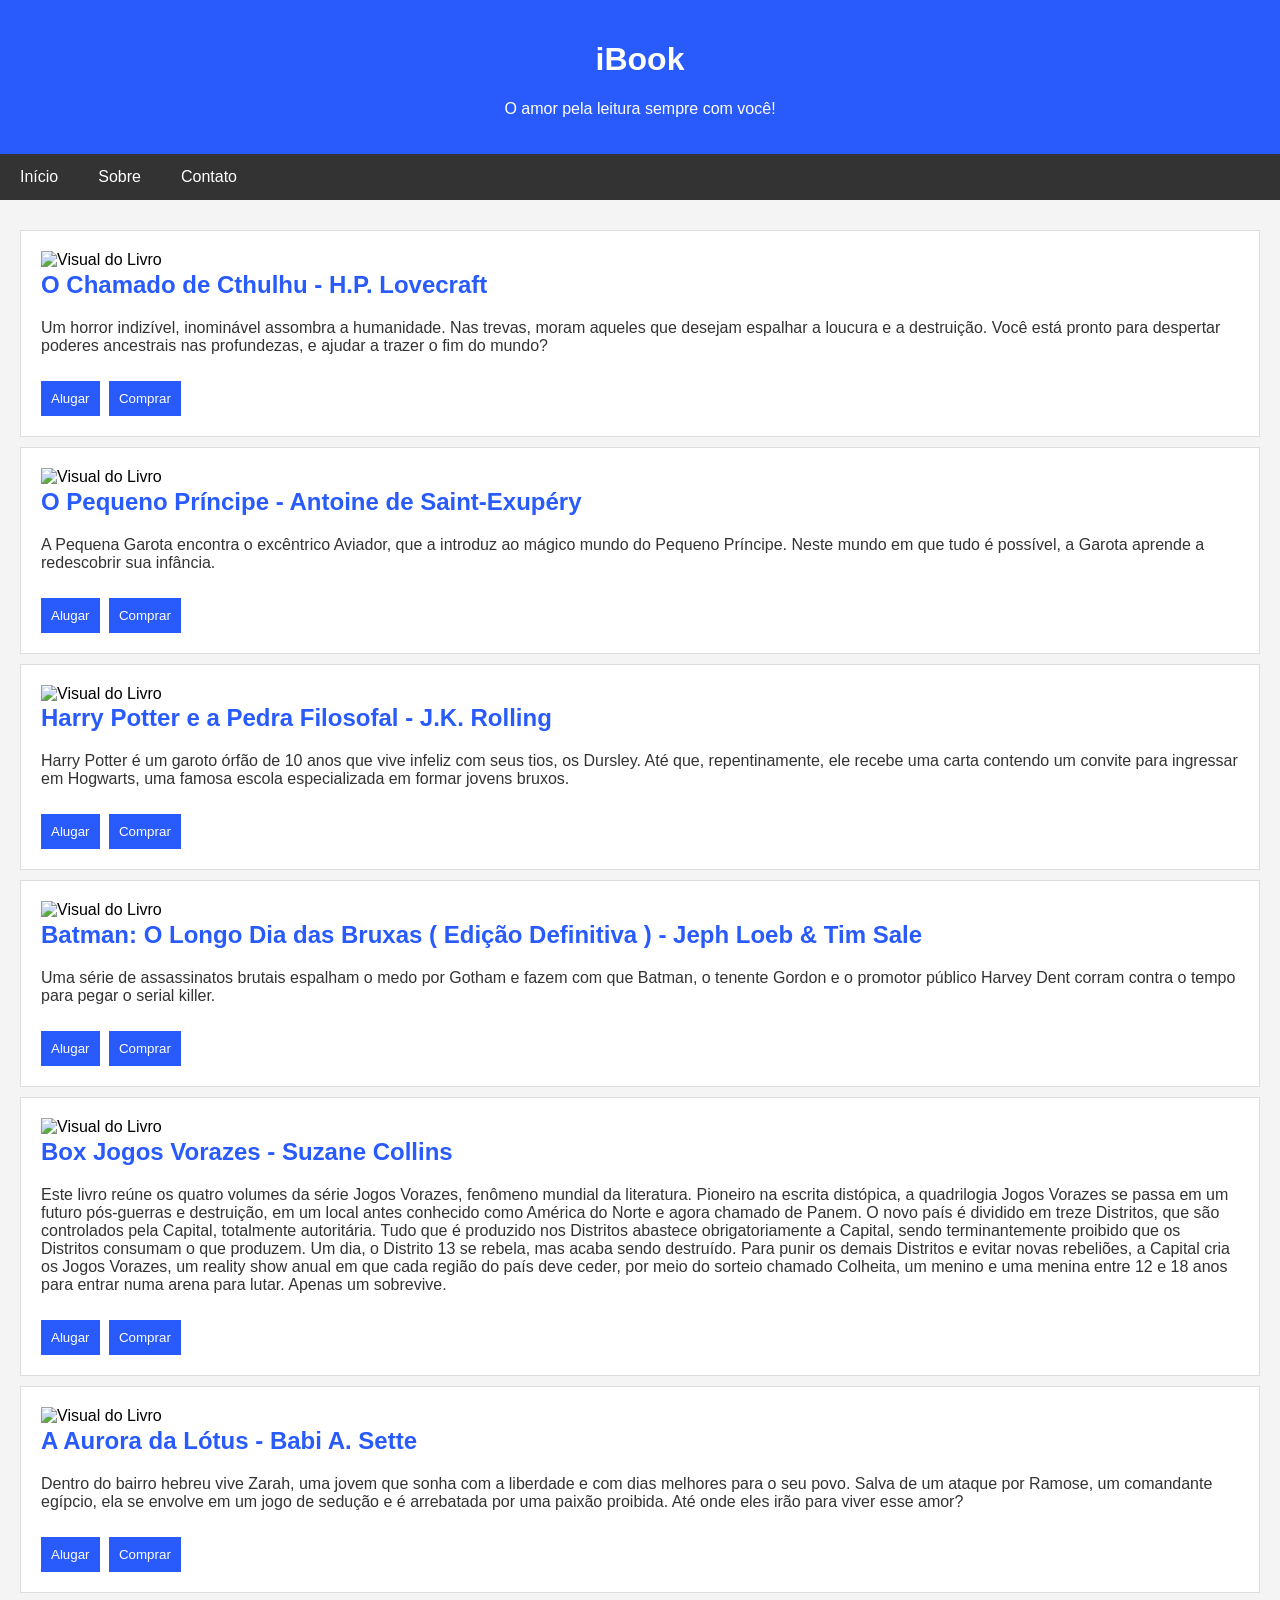
==== home.html @ bb8a8b2a "iBook" ====
<!DOCTYPE html>
<html lang="pt">
<head>
    <meta charset="UTF-8">
    <meta name="viewport" content="width=device-width, initial-scale=1.0">
    <title>iBook - O amor pela leitura sempre com você!</title>
    <style>
        body {
            font-family: Arial, sans-serif;
            margin: 0;
            padding: 0;
            background-color: #f4f4f4;
        }
        .header {
            background-color: #285afc;
            color: #ffffff;
            padding: 20px;
            text-align: center;
        }
        .nav-bar {
            background-color: #333;
            overflow: hidden;
        }
        .nav-bar a {
            float: left;
            display: block;
            color: white;
            text-align: center;
            padding: 14px 20px;
            text-decoration: none;
        }
        .nav-bar a:hover {
            background-color: #ddd;
            color: black;
        }
        .container {
            padding: 20px;
        }
        .book {
            background-color: #ffffff;
            margin: 10px 0;
            padding: 20px;
            border: 1px solid #ddd;
            overflow: auto; 
        }
        .book img {
            float: left;
            margin-right: 20px; 
            max-width: 200px;
            width: 100%;
        }
        .book h2 {
            color: #285afc;
        }
        .book p {
            color: #333;
        }
        .book .buttons {
            clear: both; 
            padding-top: 10px; 
        }
        .button {
            background-color: #285afc;
            color: white;
            padding: 10px;
            border: none;
            cursor: pointer;
            margin-right: 5px;
        }
        .button:hover {
            background-color: #285afc;
        }
    </style>
</head>
<body>

<div class="header">
    <h1>iBook</h1>
    <p>O amor pela leitura sempre com você!</p>
</div>

<div class="nav-bar">
    <a href="#">Início</a>
    <a href="#">Sobre</a>
    <a href="#">Contato</a>
</div>

<div class="container">
    <div class="book">
        <img src="https://m.media-amazon.com/images/I/51Iv9fXJbbL.jpg" alt="Visual do Livro">
        <h2>O Chamado de Cthulhu - H.P. Lovecraft</h2>
        <p>Um horror indizível, inominável assombra a humanidade. Nas trevas, moram aqueles que desejam espalhar a loucura e a destruição. Você está pronto para despertar poderes ancestrais nas profundezas, e ajudar a trazer o fim do mundo?</p>
        <div class="buttons">
            <button class="button">Alugar</button>
            <button class="button">Comprar</button>
        </div>
    </div>
    <div class="book">
        <img src="https://m.media-amazon.com/images/I/51nNwwVSclL._AC_UF1000,1000_QL80_.jpg" alt="Visual do Livro">
        <h2>O Pequeno Príncipe - Antoine de Saint-Exupéry</h2>
        <p>A Pequena Garota encontra o excêntrico Aviador, que a introduz ao mágico mundo do Pequeno Príncipe. Neste mundo em que tudo é possível, a Garota aprende a redescobrir sua infância.</p>
        <div class="buttons">
            <button class="button">Alugar</button>
            <button class="button">Comprar</button>
            </div>
        </div>
        <div class="book">
            <img src="https://m.media-amazon.com/images/I/61jgm6ooXzL._AC_UF1000,1000_QL80_.jpg" alt="Visual do Livro">
            <h2>Harry Potter e a Pedra Filosofal - J.K. Rolling</h2>
            <p>Harry Potter é um garoto órfão de 10 anos que vive infeliz com seus tios, os Dursley. Até que, repentinamente, ele recebe uma carta contendo um convite para ingressar em Hogwarts, uma famosa escola especializada em formar jovens bruxos.</p>
            <div class="buttons">
                <button class="button">Alugar</button>
                <button class="button">Comprar</button>
                </div>
        </div>
                <div class="book">
                    <img src="https://m.media-amazon.com/images/I/918kseGgo-L._AC_UF1000,1000_QL80_.jpg" alt="Visual do Livro">
                    <h2>Batman: O Longo Dia das Bruxas ( Edição Definitiva ) - Jeph Loeb & Tim Sale</h2>
                    <p>Uma série de assassinatos brutais espalham o medo por Gotham e fazem com que Batman, o tenente Gordon e o promotor público Harvey Dent corram contra o tempo para pegar o serial killer.</p>
                    <div class="buttons">
                        <button class="button">Alugar</button>
                        <button class="button">Comprar</button>
                        </div>
                </div>
                        <div class="book">
                            <img src="https://m.media-amazon.com/images/I/61KaNOjhi2L._AC_UF1000,1000_QL80_.jpg" alt="Visual do Livro">
                            <h2>Box Jogos Vorazes - Suzane Collins</h2>
                            <p>Este livro reúne os quatro volumes da série Jogos Vorazes, fenômeno mundial da literatura. Pioneiro na escrita distópica, a quadrilogia Jogos Vorazes se passa em um futuro pós-guerras e destruição, em um local antes conhecido como América do Norte e agora chamado de Panem. O novo país é dividido em treze Distritos, que são controlados pela Capital, totalmente autoritária. Tudo que é produzido nos Distritos abastece obrigatoriamente a Capital, sendo terminantemente proibido que os Distritos consumam o que produzem. Um dia, o Distrito 13 se rebela, mas acaba sendo destruído. Para punir os demais Distritos e evitar novas rebeliões, a Capital cria os Jogos Vorazes, um reality show anual em que cada região do país deve ceder, por meio do sorteio chamado Colheita, um menino e uma menina entre 12 e 18 anos para entrar numa arena para lutar. Apenas um sobrevive.</p>
                            <div class="buttons">
                                <button class="button">Alugar</button>
                                <button class="button">Comprar</button>
                                </div>
                            </div>
                            <div class="book">
                                <img src="https://http2.mlstatic.com/D_NQ_NP_681672-MLU50456261486_062022-O.webp" alt="Visual do Livro">
                                <h2>A Aurora da Lótus - Babi A. Sette</h2>
                                <p>Dentro do bairro hebreu vive Zarah, uma jovem que sonha com a liberdade e com dias melhores para o seu povo. Salva de um ataque por Ramose, um comandante egípcio, ela se envolve em um jogo de sedução e é arrebatada por uma paixão proibida. Até onde eles irão para viver esse amor?</p>
                                <div class="buttons">
                                    <button class="button">Alugar</button>
                                    <button class="button">Comprar</button>
                                    </div>
    </div>
</body>
</html>
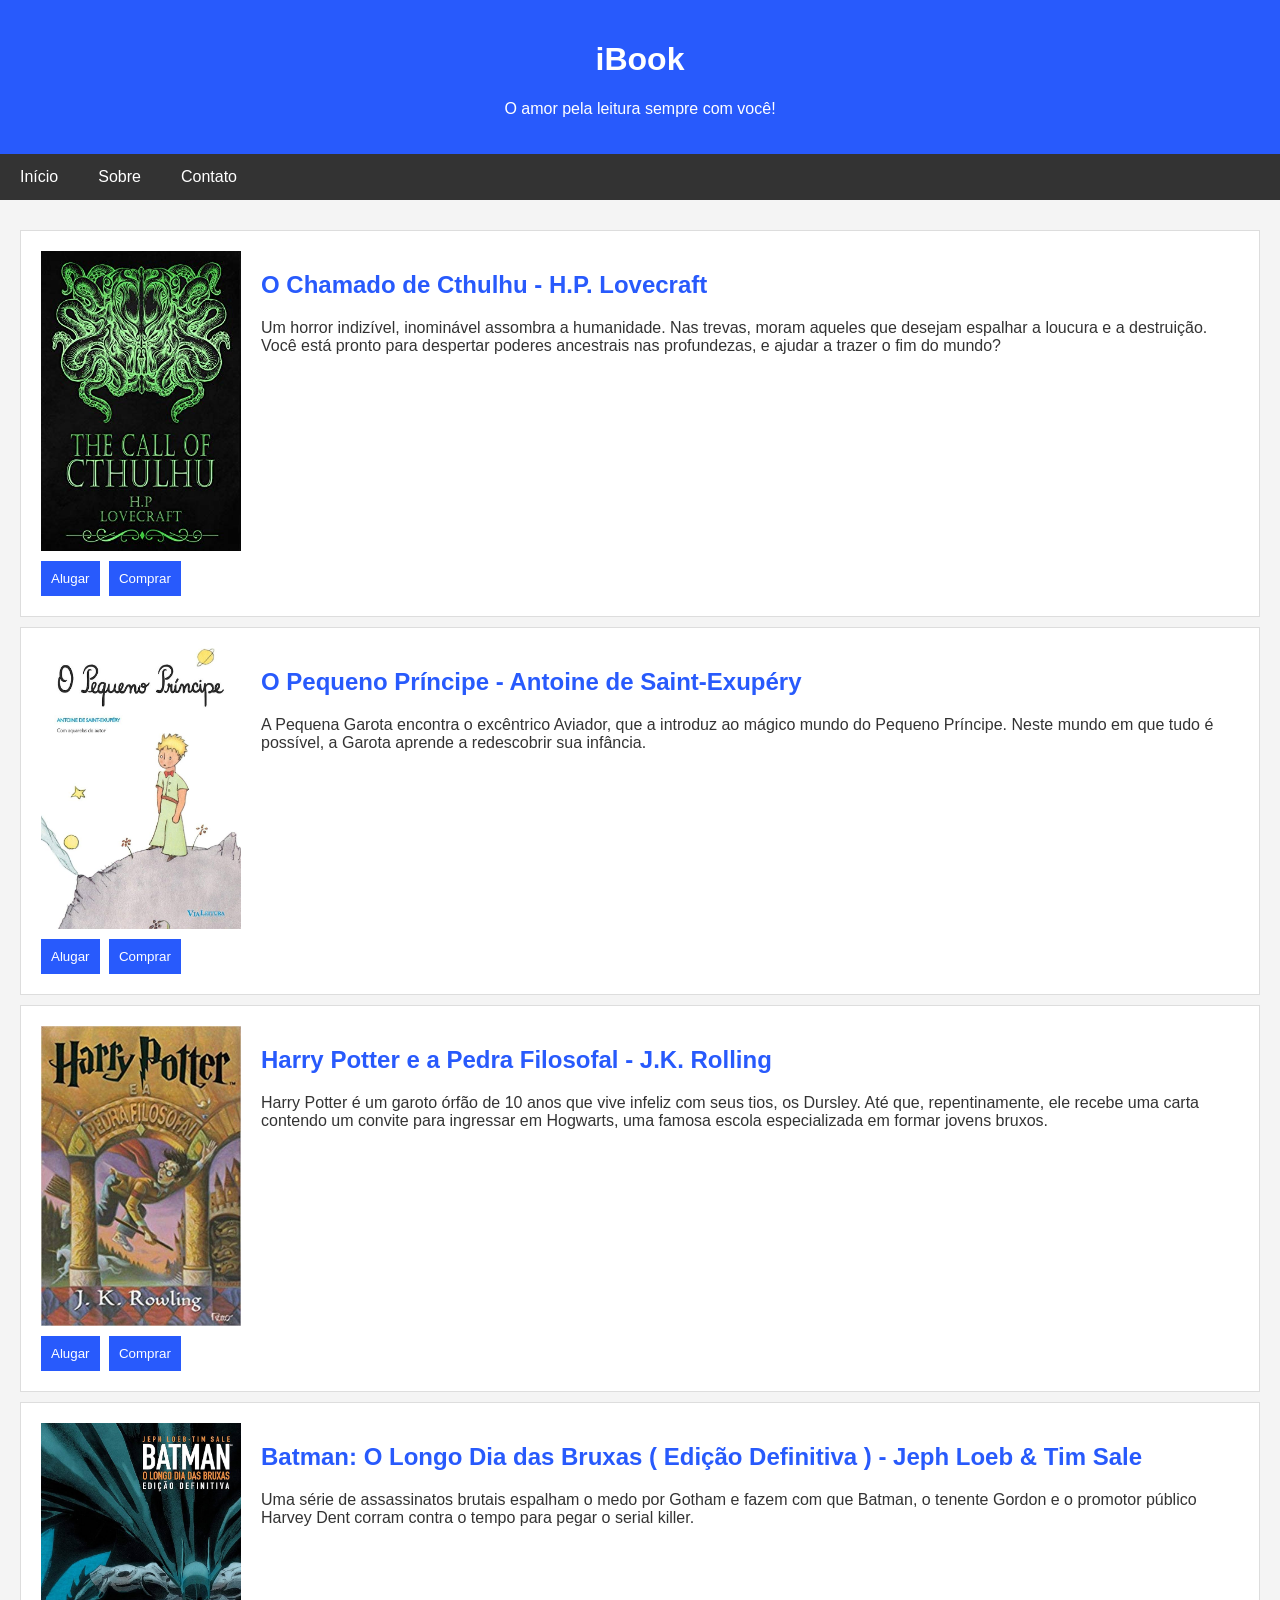
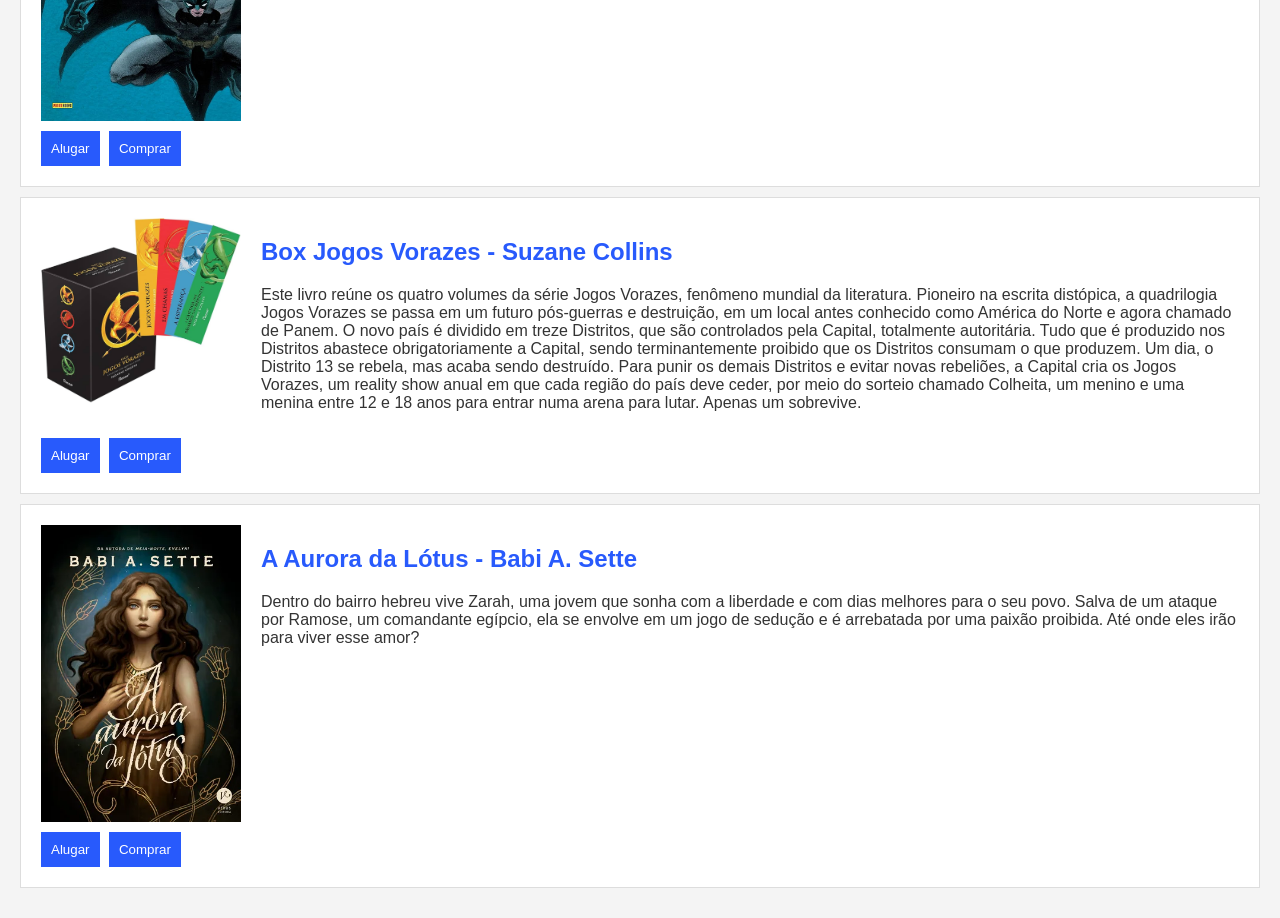
==== commit 2e5c5a48: "Primeiro-Projeto-iBook" ====
--- a/home.html
+++ b/home.html
@@ -4,73 +4,8 @@
     <meta charset="UTF-8">
     <meta name="viewport" content="width=device-width, initial-scale=1.0">
     <title>iBook - O amor pela leitura sempre com você!</title>
-    <style>
-        body {
-            font-family: Arial, sans-serif;
-            margin: 0;
-            padding: 0;
-            background-color: #f4f4f4;
-        }
-        .header {
-            background-color: #285afc;
-            color: #ffffff;
-            padding: 20px;
-            text-align: center;
-        }
-        .nav-bar {
-            background-color: #333;
-            overflow: hidden;
-        }
-        .nav-bar a {
-            float: left;
-            display: block;
-            color: white;
-            text-align: center;
-            padding: 14px 20px;
-            text-decoration: none;
-        }
-        .nav-bar a:hover {
-            background-color: #ddd;
-            color: black;
-        }
-        .container {
-            padding: 20px;
-        }
-        .book {
-            background-color: #ffffff;
-            margin: 10px 0;
-            padding: 20px;
-            border: 1px solid #ddd;
-            overflow: auto; 
-        }
-        .book img {
-            float: left;
-            margin-right: 20px; 
-            max-width: 200px;
-            width: 100%;
-        }
-        .book h2 {
-            color: #285afc;
-        }
-        .book p {
-            color: #333;
-        }
-        .book .buttons {
-            clear: both; 
-            padding-top: 10px; 
-        }
-        .button {
-            background-color: #285afc;
-            color: white;
-            padding: 10px;
-            border: none;
-            cursor: pointer;
-            margin-right: 5px;
-        }
-        .button:hover {
-            background-color: #285afc;
-        }
-    </style>
+
+    <link rel="stylesheet" href="./estilos/style.css">
 </head>
 <body>
 
@@ -87,7 +22,7 @@
 
 <div class="container">
     <div class="book">
-        <img src="https://m.media-amazon.com/images/I/51Iv9fXJbbL.jpg" alt="Visual do Livro">
+        <img src="./assets/images/Chamado-de-cthulhu.png" alt="Visual do Livro">
         <h2>O Chamado de Cthulhu - H.P. Lovecraft</h2>
         <p>Um horror indizível, inominável assombra a humanidade. Nas trevas, moram aqueles que desejam espalhar a loucura e a destruição. Você está pronto para despertar poderes ancestrais nas profundezas, e ajudar a trazer o fim do mundo?</p>
         <div class="buttons">
@@ -96,7 +31,7 @@
         </div>
     </div>
     <div class="book">
-        <img src="https://m.media-amazon.com/images/I/51nNwwVSclL._AC_UF1000,1000_QL80_.jpg" alt="Visual do Livro">
+        <img src="./assets/images/Pequeno-principe.png" alt="Visual do Livro">
         <h2>O Pequeno Príncipe - Antoine de Saint-Exupéry</h2>
         <p>A Pequena Garota encontra o excêntrico Aviador, que a introduz ao mágico mundo do Pequeno Príncipe. Neste mundo em que tudo é possível, a Garota aprende a redescobrir sua infância.</p>
         <div class="buttons">
@@ -105,7 +40,7 @@
             </div>
         </div>
         <div class="book">
-            <img src="https://m.media-amazon.com/images/I/61jgm6ooXzL._AC_UF1000,1000_QL80_.jpg" alt="Visual do Livro">
+            <img src="./assets/images/Harry-potter.png" alt="Visual do Livro">
             <h2>Harry Potter e a Pedra Filosofal - J.K. Rolling</h2>
             <p>Harry Potter é um garoto órfão de 10 anos que vive infeliz com seus tios, os Dursley. Até que, repentinamente, ele recebe uma carta contendo um convite para ingressar em Hogwarts, uma famosa escola especializada em formar jovens bruxos.</p>
             <div class="buttons">
@@ -114,7 +49,7 @@
                 </div>
         </div>
                 <div class="book">
-                    <img src="https://m.media-amazon.com/images/I/918kseGgo-L._AC_UF1000,1000_QL80_.jpg" alt="Visual do Livro">
+                    <img src="./assets/images/Batman-dia-das-bruxas.png" alt="Visual do Livro">
                     <h2>Batman: O Longo Dia das Bruxas ( Edição Definitiva ) - Jeph Loeb & Tim Sale</h2>
                     <p>Uma série de assassinatos brutais espalham o medo por Gotham e fazem com que Batman, o tenente Gordon e o promotor público Harvey Dent corram contra o tempo para pegar o serial killer.</p>
                     <div class="buttons">
@@ -123,7 +58,7 @@
                         </div>
                 </div>
                         <div class="book">
-                            <img src="https://m.media-amazon.com/images/I/61KaNOjhi2L._AC_UF1000,1000_QL80_.jpg" alt="Visual do Livro">
+                            <img src="./assets/images/Jogos-vorazes.png" alt="Visual do Livro">
                             <h2>Box Jogos Vorazes - Suzane Collins</h2>
                             <p>Este livro reúne os quatro volumes da série Jogos Vorazes, fenômeno mundial da literatura. Pioneiro na escrita distópica, a quadrilogia Jogos Vorazes se passa em um futuro pós-guerras e destruição, em um local antes conhecido como América do Norte e agora chamado de Panem. O novo país é dividido em treze Distritos, que são controlados pela Capital, totalmente autoritária. Tudo que é produzido nos Distritos abastece obrigatoriamente a Capital, sendo terminantemente proibido que os Distritos consumam o que produzem. Um dia, o Distrito 13 se rebela, mas acaba sendo destruído. Para punir os demais Distritos e evitar novas rebeliões, a Capital cria os Jogos Vorazes, um reality show anual em que cada região do país deve ceder, por meio do sorteio chamado Colheita, um menino e uma menina entre 12 e 18 anos para entrar numa arena para lutar. Apenas um sobrevive.</p>
                             <div class="buttons">
@@ -132,7 +67,7 @@
                                 </div>
                             </div>
                             <div class="book">
-                                <img src="https://http2.mlstatic.com/D_NQ_NP_681672-MLU50456261486_062022-O.webp" alt="Visual do Livro">
+                                <img src="./assets/images/Aurora-de-lotus.png" alt="Visual do Livro">
                                 <h2>A Aurora da Lótus - Babi A. Sette</h2>
                                 <p>Dentro do bairro hebreu vive Zarah, uma jovem que sonha com a liberdade e com dias melhores para o seu povo. Salva de um ataque por Ramose, um comandante egípcio, ela se envolve em um jogo de sedução e é arrebatada por uma paixão proibida. Até onde eles irão para viver esse amor?</p>
                                 <div class="buttons">
--- a/estilos/style.css
+++ b/estilos/style.css
@@ -0,0 +1,65 @@
+ body {
+            font-family: Arial, sans-serif;
+            margin: 0;
+            padding: 0;
+            background-color: #f4f4f4;
+        }
+        .header {
+            background-color: #285afc;
+            color: #ffffff;
+            padding: 20px;
+            text-align: center;
+        }
+        .nav-bar {
+            background-color: #333;
+            overflow: hidden;
+        }
+        .nav-bar a {
+            float: left;
+            display: block;
+            color: white;
+            text-align: center;
+            padding: 14px 20px;
+            text-decoration: none;
+        }
+        .nav-bar a:hover {
+            background-color: #ddd;
+            color: black;
+        }
+        .container {
+            padding: 20px;
+        }
+        .book {
+            background-color: #ffffff;
+            margin: 10px 0;
+            padding: 20px;
+            border: 1px solid #ddd;
+            overflow: auto; 
+        }
+        .book img {
+            float: left;
+            margin-right: 20px; 
+            max-width: 200px;
+            width: 100%;
+        }
+        .book h2 {
+            color: #285afc;
+        }
+        .book p {
+            color: #333;
+        }
+        .book .buttons {
+            clear: both; 
+            padding-top: 10px; 
+        }
+        .button {
+            background-color: #285afc;
+            color: white;
+            padding: 10px;
+            border: none;
+            cursor: pointer;
+            margin-right: 5px;
+        }
+        .button:hover {
+            background-color: #285afc;
+        }
